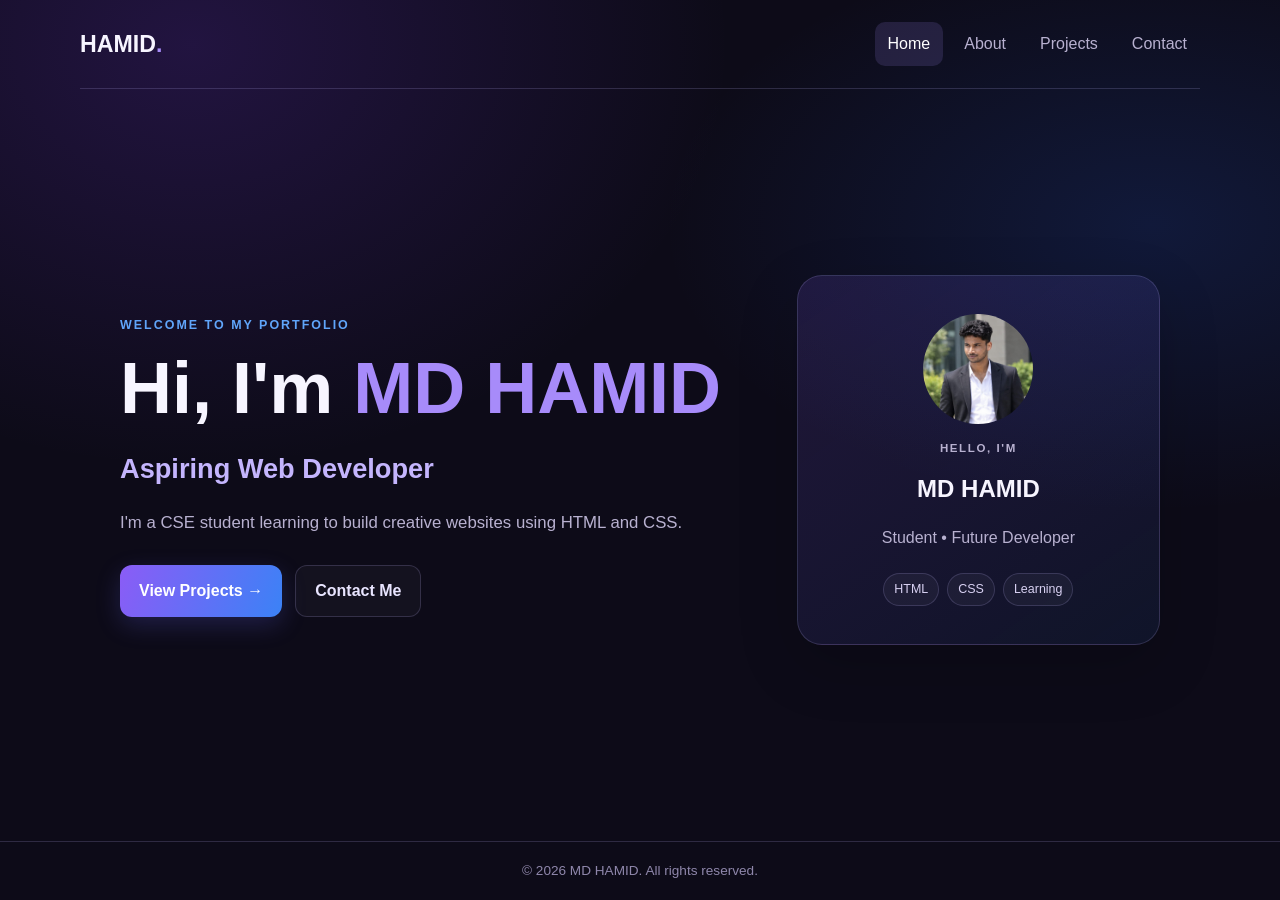
==== index.html @ d4b073be "Add files via upload" ====
<!DOCTYPE html>
<html lang="en">
<head>
    <meta charset="UTF-8">
    <meta name="viewport" content="width=device-width, initial-scale=1.0">
    <title>Home |MR HAMID.</title>
    <link rel="stylesheet" href="style.css">
</head>
<body>

    <header class="site-header">
        <a class="logo" href="index.html">HAMID<span>.</span></a>

        <nav class="nav-links">
            <a class="active" href="index.html">Home</a>
            <a href="about.html">About</a>
            <a href="projects.html">Projects</a>
            <a href="contact.html">Contact</a>
        </nav>
    </header>

    <main class="hero page-width">
        <div class="hero-content">
            <p class="eyebrow">WELCOME TO MY PORTFOLIO</p>

            <h1>Hi, I'm <span>MD HAMID</span></h1>

            <h2>Aspiring Web Developer</h2>

            <p class="intro">
                I'm a CSE student learning to build creative
                websites using HTML and CSS.
            </p>

            <div class="hero-actions">
                <a class="button primary" href="projects.html">
                    View Projects →
                </a>

                <a class="button secondary" href="contact.html">
                    Contact Me
                </a>
            </div>
        </div>

        <div class="profile-card">
            <div class="avatar"><img src="profile.jpg" alt="my photo">

            </div>
            <p class="card-label">HELLO, I'M</p>
            <h3>MD HAMID</h3>
            <p>Student • Future Developer</p>

            <div class="mini-tags">
                <span>HTML</span>
                <span>CSS</span>
                <span>Learning</span>
            </div>
        </div>
    </main>

    <footer class="site-footer">
        <p>© 2026 MD HAMID. All rights reserved.</p>
    </footer>

</body>
</html>
---- style.css ----
/* ===== BASIC SETTINGS ===== */

:root {
    --bg: #0d0b18;
    --text: #f7f5ff;
    --muted: #b8b1d0;
    --purple: #a78bfa;
    --blue: #60a5fa;
    --border: rgba(196, 181, 253, 0.18);
}

* {
    box-sizing: border-box;
}

body {
    margin: 0;
    min-height: 100vh;
    display: flex;
    flex-direction: column;
    color: var(--text);
    background:
        radial-gradient(
            ellipse at 15% 5%,
            rgba(124, 58, 237, 0.19),
            transparent 35%
        ),
        radial-gradient(
            ellipse at 90% 25%,
            rgba(37, 99, 235, 0.16),
            transparent 30%
        ),
        var(--bg);
    font-family: Arial, Helvetica, sans-serif;
    line-height: 1.65;
}

a {
    color: inherit;
}

/* ===== HEADER ===== */

.site-header {
    width: min(1120px, calc(100% - 40px));
    margin: 0 auto;
    padding: 22px 0;
    display: flex;
    justify-content: space-between;
    align-items: center;
    gap: 24px;
    border-bottom: 1px solid var(--border);
}

.logo {
    font-size: 1.45rem;
    font-weight: 800;
    text-decoration: none;
}

.logo span,
h1 span {
    color: var(--purple);
}

.nav-links {
    display: flex;
    align-items: center;
    gap: 8px;
    flex-wrap: wrap;
}

.nav-links a {
    color: var(--muted);
    text-decoration: none;
    padding: 9px 13px;
    border-radius: 10px;
    transition: 0.2s;
}

.nav-links a:hover,
.nav-links a.active {
    color: white;
    background: rgba(167, 139, 250, 0.15);
}

/* ===== COMMON LAYOUT ===== */

.page-width {
    width: min(1040px, calc(100% - 40px));
    margin: 0 auto;
}

.eyebrow {
    color: var(--blue);
    font-size: 0.78rem;
    letter-spacing: 2px;
    font-weight: 800;
}

h1 {
    font-size: clamp(2.5rem, 6vw, 4.5rem);
    line-height: 1.12;
    margin: 0 0 16px;
}

h2 {
    line-height: 1.3;
}

.intro,
.page-lead {
    color: var(--muted);
    max-width: 590px;
    font-size: 1.05rem;
}

.small-note {
    color: #8f87ab;
    font-size: 0.86rem;
    margin-top: 24px;
}

/* ===== HOME PAGE ===== */

.hero {
    flex: 1;
    min-height: 72vh;
    display: grid;
    grid-template-columns: 1.35fr 0.8fr;
    align-items: center;
    gap: 64px;
    padding-top: 60px;
    padding-bottom: 70px;
}

.hero h2 {
    color: #c4b5fd;
    font-size: 1.7rem;
}

.hero-actions {
    display: flex;
    flex-wrap: wrap;
    gap: 13px;
    margin-top: 28px;
}

/* ===== BUTTONS ===== */

.button {
    border: 0;
    border-radius: 12px;
    display: inline-flex;
    justify-content: center;
    align-items: center;
    gap: 10px;
    padding: 12px 19px;
    font: inherit;
    font-weight: 700;
    text-decoration: none;
    cursor: pointer;
    transition: transform 0.2s;
}

.button:hover {
    transform: translateY(-2px);
}

.primary {
    color: white;
    background: linear-gradient(110deg, #8b5cf6, #3b82f6);
    box-shadow: 0 8px 25px rgba(99, 102, 241, 0.22);
}

.secondary {
    color: #e9e5ff;
    border: 1px solid var(--border);
    background: rgba(255, 255, 255, 0.03);
}

/* ===== PROFILE CARD ===== */

.profile-card {
    text-align: center;
    padding: 38px 25px;
    border: 1px solid var(--border);
    border-radius: 25px;
    background: linear-gradient(
        145deg,
        rgba(139, 92, 246, 0.15),
        rgba(59, 130, 246, 0.08)
    );
    box-shadow: 0 20px 60px rgba(0, 0, 0, 0.18);
}

.avatar {
    width: 110px;
    height: 110px;
    margin: 0 auto 15px;
   overflow: hidden;
    border-radius: 50%;
}
.avatar img{
    width: 100%;
    height: 100%;
    object-fit: cover;
    display: block;
    object-position: center top;
    
}

.card-label,
.project-type {
    color: var(--blue);
    letter-spacing: 1.6px;
    font-size: 0.72rem;
    font-weight: 800;
}

.profile-card h3 {
    font-size: 1.5rem;
    margin: 5px 0;
}

.profile-card p {
    color: var(--muted);
}

.mini-tags {
    display: flex;
    justify-content: center;
    gap: 8px;
    flex-wrap: wrap;
    margin-top: 22px;
}

.mini-tags span,
.project-status {
    border: 1px solid var(--border);
    background: rgba(255, 255, 255, 0.04);
    color: #d8d1f2;
    padding: 5px 10px;
    border-radius: 999px;
    font-size: 0.78rem;
}

/* ===== ABOUT PAGE ===== */

.inner-page {
    flex: 1;
    padding-top: 65px;
    padding-bottom: 70px;
}

.inner-page h1 {
    font-size: clamp(2.5rem, 5vw, 3.8rem);
}

.content-card,
.project-card {
    background: rgba(23, 19, 42, 0.83);
    border: 1px solid var(--border);
    border-radius: 18px;
    padding: 25px;
    margin-top: 24px;
}

.content-card h2,
.project-card h2 {
    margin-top: 0;
    font-size: 1.35rem;
}

.content-card p,
.project-card p {
    color: var(--muted);
}

/* ===== SKILLS ===== */

.skill-list {
    display: grid;
    gap: 20px;
}

.skill-heading {
    display: flex;
    justify-content: space-between;
    gap: 10px;
    margin-bottom: 8px;
    color: #e9e5ff;
}

.skill-heading span:last-child {
    color: var(--muted);
    font-size: 0.88rem;
}

.skill-track {
    height: 9px;
    border-radius: 99px;
    background: #302847;
    overflow: hidden;
}

.skill-fill {
    height: 100%;
    border-radius: inherit;
    background: linear-gradient(90deg, #a78bfa, #60a5fa);
}

.html-fill {
    width: 65%;
}

.css-fill {
    width: 40%;
}

.problem-fill {
    width: 45%;
}

/* ===== PROJECTS PAGE ===== */

.project-grid {
    display: grid;
    grid-template-columns: repeat(3, 1fr);
    gap: 18px;
    margin-top: 30px;
}

.project-card {
    margin: 0;
    padding: 24px;
    transition: transform 0.2s, border-color 0.2s;
}

.project-card:hover {
    transform: translateY(-5px);
    border-color: rgba(167, 139, 250, 0.55);
}

.project-icon {
    display: grid;
    place-items: center;
    width: 48px;
    height: 48px;
    border-radius: 14px;
    background: linear-gradient(
        135deg,
        rgba(167, 139, 250, 0.25),
        rgba(96, 165, 250, 0.2)
    );
    color: #c4b5fd;
    font-weight: 800;
}

.project-type {
    margin: 18px 0 5px;
}

.project-card h2 {
    margin-bottom: 8px;
}

.project-status {
    display: inline-block;
    margin-top: 8px;
}

/* ===== CONTACT PAGE ===== */

.contact-layout {
    display: grid;
    grid-template-columns: 0.8fr 1.2fr;
    gap: 20px;
    align-items: start;
}

.contact-info a {
    color: #c4b5fd;
}

.contact-form {
    display: flex;
    flex-direction: column;
    gap: 10px;
}

.contact-form label {
    color: #e9e5ff;
    font-weight: 700;
    font-size: 0.92rem;
}

.contact-form input,
.contact-form textarea {
    width: 100%;
    padding: 12px 13px;
    border: 1px solid var(--border);
    border-radius: 10px;
    background: #100d20;
    color: var(--text);
    font: inherit;
    resize: vertical;
}

.contact-form input:focus,
.contact-form textarea:focus {
    outline: 2px solid rgba(167, 139, 250, 0.45);
    border-color: var(--purple);
}

.contact-form .button {
    align-self: flex-start;
    margin-top: 8px;
}

.contact-form .small-note {
    margin: 5px 0 0;
}

/* ===== FOOTER ===== */

.site-footer {
    border-top: 1px solid var(--border);
    padding: 18px 20px;
    text-align: center;
    color: #8f87ab;
    font-size: 0.85rem;
}

.site-footer p {
    margin: 0;
}

/* ===== MOBILE RESPONSIVE DESIGN ===== */

@media (max-width: 760px) {
    .site-header {
        width: calc(100% - 28px);
        flex-direction: column;
        align-items: flex-start;
        gap: 12px;
    }

    .nav-links {
        gap: 3px;
    }

    .nav-links a {
        padding: 8px 10px;
        font-size: 0.9rem;
    }

    .page-width {
        width: calc(100% - 28px);
    }

    .hero {
        grid-template-columns: 1fr;
        gap: 35px;
        padding-top: 48px;
    }

    .profile-card {
        max-width: 420px;
        width: 100%;
        margin: 0 auto;
    }

    .project-grid,
    .contact-layout {
        grid-template-columns: 1fr;
    }

    .inner-page {
        padding-top: 45px;
    }

    h1 {
        letter-spacing: -1px;
    }
}
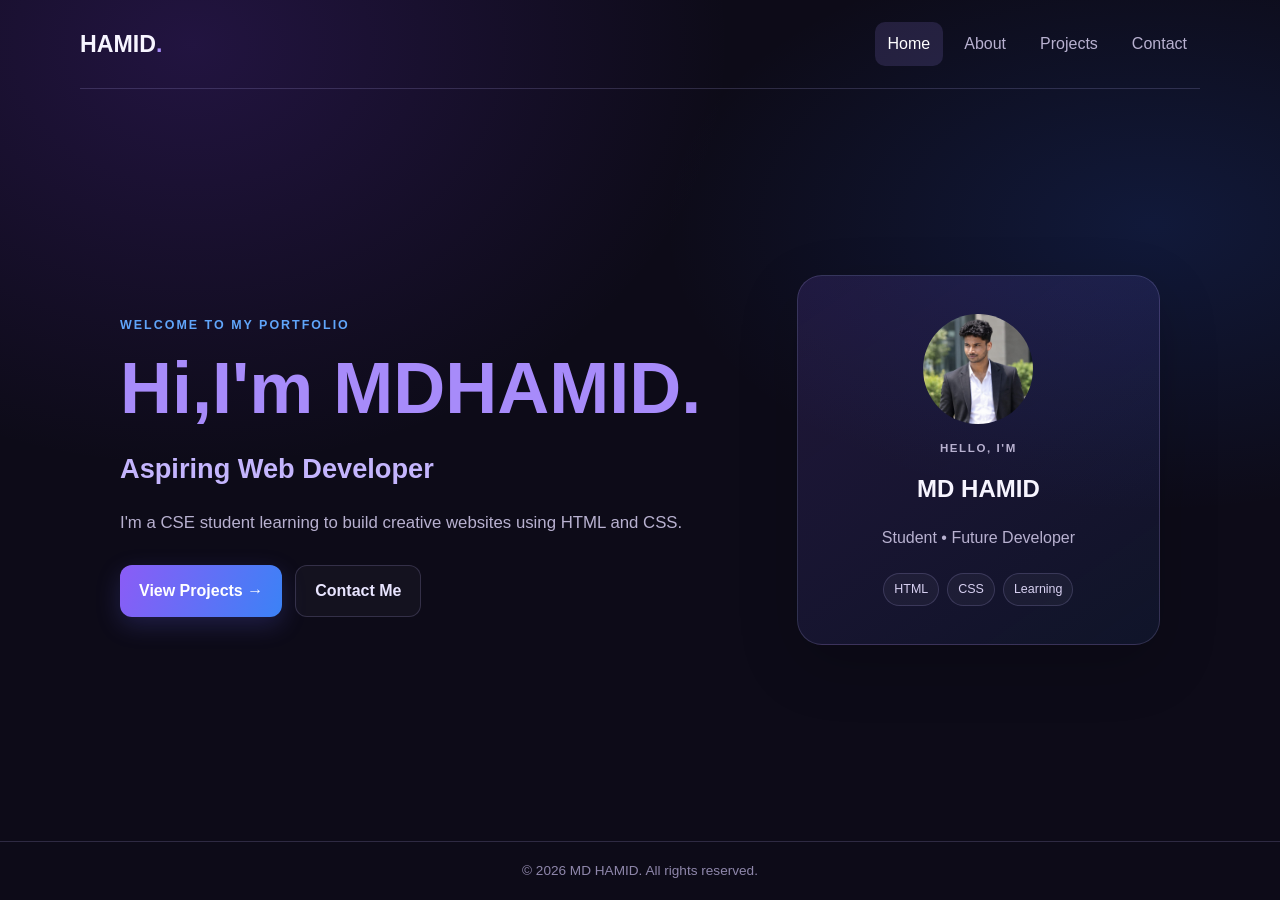
==== commit 473705ba: "Update index.html" ====
--- a/index.html
+++ b/index.html
@@ -23,7 +23,9 @@
         <div class="hero-content">
             <p class="eyebrow">WELCOME TO MY PORTFOLIO</p>
 
-            <h1>Hi, I'm <span>MD HAMID</span></h1>
+           <h1 class="text">
+            <span>H</span><span>i</span><span>,</span><span>I</span><span>'m</span>
+            <span>M</span><span>D</span><span></span><span>H</span><span>A</span><span>M</span><span>I</span><span>D</span><span>.</span>
 
             <h2>Aspiring Web Developer</h2>
 
@@ -64,4 +66,4 @@
     </footer>
 
 </body>
-</html>+</html>
